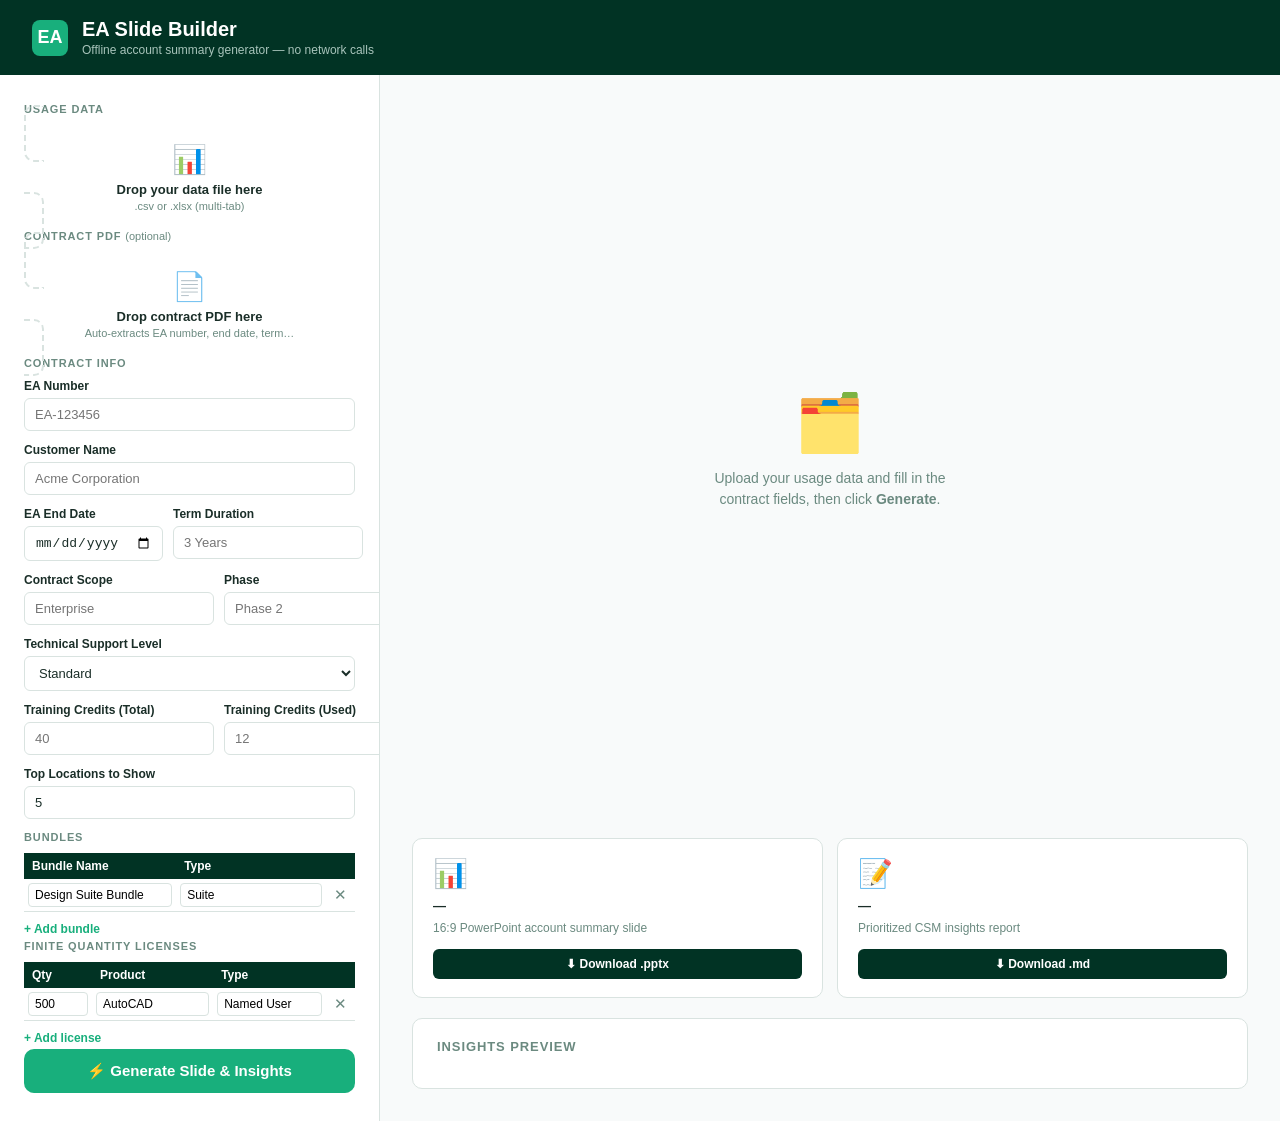
==== ea-slide-builder/app/templates/index.html @ bc4952e2 "Add browser app UI for ea-slide-builder Replaces CLI-only workflow with a local Flask web app (app/s" ====
<!DOCTYPE html>
<html lang="en">
<head>
  <meta charset="UTF-8" />
  <meta name="viewport" content="width=device-width, initial-scale=1.0" />
  <title>EA Slide Builder</title>
  <style>
    *, *::before, *::after { box-sizing: border-box; margin: 0; padding: 0; }

    :root {
      --dark-green:  #013324;
      --accent:      #18af7c;
      --accent-pale: #e6f7f1;
      --bg:          #f8fafa;
      --card:        #ffffff;
      --border:      #d9e3e0;
      --text:        #1a2e28;
      --muted:       #6b8a80;
      --danger:      #c0392b;
      --radius:      10px;
    }

    body {
      font-family: -apple-system, BlinkMacSystemFont, "Segoe UI", sans-serif;
      background: var(--bg);
      color: var(--text);
      min-height: 100vh;
    }

    header {
      background: var(--dark-green);
      color: #fff;
      padding: 18px 32px;
      display: flex;
      align-items: center;
      gap: 14px;
    }
    header .logo {
      width: 36px; height: 36px;
      background: var(--accent);
      border-radius: 8px;
      display: flex; align-items: center; justify-content: center;
      font-size: 18px; font-weight: 700; color: #fff;
    }
    header h1 { font-size: 20px; font-weight: 600; }
    header p  { font-size: 12px; color: #a8c4bb; margin-top: 2px; }

    .layout {
      display: grid;
      grid-template-columns: 380px 1fr;
      gap: 0;
      min-height: calc(100vh - 72px);
    }

    /* ---- Left sidebar (form) ---- */
    .sidebar {
      background: var(--card);
      border-right: 1px solid var(--border);
      padding: 28px 24px;
      overflow-y: auto;
      display: flex;
      flex-direction: column;
      gap: 24px;
    }

    .section-title {
      font-size: 11px;
      font-weight: 700;
      text-transform: uppercase;
      letter-spacing: 0.08em;
      color: var(--muted);
      margin-bottom: 10px;
    }

    .field { display: flex; flex-direction: column; gap: 5px; margin-bottom: 12px; }
    .field label { font-size: 12px; font-weight: 600; color: var(--text); }
    .field input, .field select {
      padding: 8px 10px;
      border: 1px solid var(--border);
      border-radius: 6px;
      font-size: 13px;
      color: var(--text);
      background: #fff;
      transition: border-color 0.15s;
    }
    .field input:focus, .field select:focus {
      outline: none;
      border-color: var(--accent);
      box-shadow: 0 0 0 3px #18af7c22;
    }
    .field .hint { font-size: 11px; color: var(--muted); }

    .row-2 { display: grid; grid-template-columns: 1fr 1fr; gap: 10px; }

    /* Drop zones */
    .dropzone {
      border: 2px dashed var(--border);
      border-radius: var(--radius);
      padding: 18px;
      text-align: center;
      cursor: pointer;
      transition: border-color 0.15s, background 0.15s;
      position: relative;
    }
    .dropzone:hover, .dropzone.drag-over {
      border-color: var(--accent);
      background: var(--accent-pale);
    }
    .dropzone input[type="file"] {
      position: absolute; inset: 0; opacity: 0; cursor: pointer; width: 100%; height: 100%;
    }
    .dropzone .dz-icon { font-size: 28px; margin-bottom: 6px; }
    .dropzone .dz-label { font-size: 13px; font-weight: 600; color: var(--text); }
    .dropzone .dz-sub { font-size: 11px; color: var(--muted); margin-top: 3px; }
    .dropzone .dz-chosen {
      font-size: 12px; color: var(--accent); font-weight: 600;
      margin-top: 6px; display: none;
    }

    /* Dynamic tables */
    .dyn-table { width: 100%; border-collapse: collapse; font-size: 12px; margin-top: 6px; }
    .dyn-table th {
      background: var(--dark-green); color: #fff;
      padding: 6px 8px; text-align: left; font-weight: 600;
    }
    .dyn-table td { padding: 4px 4px; border-bottom: 1px solid var(--border); }
    .dyn-table td input {
      width: 100%; padding: 4px 6px; border: 1px solid var(--border);
      border-radius: 4px; font-size: 12px;
    }
    .dyn-table td input:focus { outline: none; border-color: var(--accent); }
    .dyn-table .del-btn {
      background: none; border: none; cursor: pointer;
      color: var(--muted); font-size: 15px; padding: 2px 4px;
    }
    .dyn-table .del-btn:hover { color: var(--danger); }
    .add-row-btn {
      margin-top: 6px; font-size: 12px; color: var(--accent);
      background: none; border: none; cursor: pointer; font-weight: 600;
      padding: 4px 0;
    }
    .add-row-btn:hover { text-decoration: underline; }

    /* Generate button */
    .generate-btn {
      width: 100%;
      padding: 13px;
      background: var(--accent);
      color: #fff;
      border: none;
      border-radius: var(--radius);
      font-size: 15px;
      font-weight: 700;
      cursor: pointer;
      transition: background 0.15s, transform 0.1s;
    }
    .generate-btn:hover { background: #14996d; }
    .generate-btn:active { transform: scale(0.98); }
    .generate-btn:disabled { background: #a0c8bb; cursor: not-allowed; }

    /* ---- Right panel (output) ---- */
    .output-panel {
      padding: 32px;
      display: flex;
      flex-direction: column;
      gap: 20px;
    }

    .placeholder {
      flex: 1;
      display: flex;
      flex-direction: column;
      align-items: center;
      justify-content: center;
      color: var(--muted);
      gap: 12px;
    }
    .placeholder .big-icon { font-size: 56px; }
    .placeholder p { font-size: 14px; max-width: 280px; text-align: center; line-height: 1.5; }

    /* Status / spinner */
    .status-bar {
      background: var(--dark-green);
      color: #fff;
      padding: 12px 18px;
      border-radius: var(--radius);
      font-size: 13px;
      display: none;
      align-items: center;
      gap: 10px;
    }
    .status-bar.visible { display: flex; }
    .status-bar.error { background: var(--danger); }
    .spinner {
      width: 16px; height: 16px;
      border: 2px solid #ffffff55;
      border-top-color: #fff;
      border-radius: 50%;
      animation: spin 0.7s linear infinite;
      flex-shrink: 0;
    }
    @keyframes spin { to { transform: rotate(360deg); } }

    /* Download cards */
    .download-cards {
      display: grid;
      grid-template-columns: 1fr 1fr;
      gap: 14px;
    }
    .dl-card {
      background: var(--card);
      border: 1px solid var(--border);
      border-radius: var(--radius);
      padding: 18px 20px;
      display: flex;
      flex-direction: column;
      gap: 8px;
    }
    .dl-card .file-icon { font-size: 28px; }
    .dl-card .file-name { font-size: 13px; font-weight: 600; word-break: break-all; }
    .dl-card .file-desc { font-size: 12px; color: var(--muted); }
    .dl-btn {
      margin-top: 6px;
      padding: 8px 14px;
      background: var(--dark-green);
      color: #fff;
      border: none;
      border-radius: 6px;
      font-size: 12px;
      font-weight: 600;
      cursor: pointer;
      text-decoration: none;
      display: inline-block;
      text-align: center;
    }
    .dl-btn:hover { background: #025039; }

    /* Insights preview */
    .insights-card {
      background: var(--card);
      border: 1px solid var(--border);
      border-radius: var(--radius);
      padding: 20px 24px;
      max-height: 480px;
      overflow-y: auto;
    }
    .insights-card h3 {
      font-size: 13px; color: var(--muted);
      text-transform: uppercase; letter-spacing: 0.07em;
      margin-bottom: 14px;
    }
    /* Simple markdown-ish styling for insights */
    .md-preview h1 { font-size: 18px; color: var(--dark-green); margin-bottom: 4px; }
    .md-preview h2 { font-size: 14px; color: var(--dark-green); margin: 16px 0 8px; border-bottom: 1px solid var(--border); padding-bottom: 4px; }
    .md-preview h3 { font-size: 13px; margin: 10px 0 4px; line-height: 1.5; }
    .md-preview p  { font-size: 12px; color: var(--muted); margin-bottom: 8px; }
    .md-preview ul { padding-left: 18px; }
    .md-preview li { font-size: 12px; margin-bottom: 3px; }
    .md-preview hr { border: none; border-top: 1px solid var(--border); margin: 14px 0; }
    .md-preview strong { color: var(--text); }
    .md-preview em { color: var(--muted); font-style: italic; font-size: 11px; }

    .tabs-found {
      display: flex; gap: 6px; flex-wrap: wrap; margin-bottom: 6px;
    }
    .tab-chip {
      background: var(--accent-pale); color: var(--accent);
      border-radius: 4px; padding: 2px 8px; font-size: 11px; font-weight: 600;
    }
  </style>
</head>
<body>

<header>
  <div class="logo">EA</div>
  <div>
    <h1>EA Slide Builder</h1>
    <p>Offline account summary generator — no network calls</p>
  </div>
</header>

<div class="layout">

  <!-- ===== SIDEBAR ===== -->
  <aside class="sidebar">
    <form id="main-form" enctype="multipart/form-data">

      <!-- Upload: data file -->
      <div>
        <div class="section-title">Usage Data</div>
        <label class="dropzone" id="data-dz">
          <input type="file" name="data_file" id="data-file-input" accept=".csv,.xlsx,.xls" required>
          <div class="dz-icon">📊</div>
          <div class="dz-label">Drop your data file here</div>
          <div class="dz-sub">.csv or .xlsx (multi-tab)</div>
          <div class="dz-chosen" id="data-chosen"></div>
        </label>
      </div>

      <!-- Upload: PDF (optional) -->
      <div>
        <div class="section-title">Contract PDF <span style="font-weight:400;text-transform:none;letter-spacing:0">(optional)</span></div>
        <label class="dropzone" id="pdf-dz">
          <input type="file" name="pdf_file" id="pdf-file-input" accept=".pdf">
          <div class="dz-icon">📄</div>
          <div class="dz-label">Drop contract PDF here</div>
          <div class="dz-sub">Auto-extracts EA number, end date, term…</div>
          <div class="dz-chosen" id="pdf-chosen"></div>
        </label>
      </div>

      <!-- Contract fields -->
      <div>
        <div class="section-title">Contract Info</div>
        <div class="field">
          <label>EA Number</label>
          <input type="text" name="ea_number" placeholder="EA-123456" />
        </div>
        <div class="field">
          <label>Customer Name</label>
          <input type="text" name="customer_name" placeholder="Acme Corporation" />
        </div>
        <div class="row-2">
          <div class="field">
            <label>EA End Date</label>
            <input type="date" name="ea_end_date" />
          </div>
          <div class="field">
            <label>Term Duration</label>
            <input type="text" name="term_duration" placeholder="3 Years" />
          </div>
        </div>
        <div class="row-2">
          <div class="field">
            <label>Contract Scope</label>
            <input type="text" name="contract_scope" placeholder="Enterprise" />
          </div>
          <div class="field">
            <label>Phase</label>
            <input type="text" name="phase" placeholder="Phase 2" />
          </div>
        </div>
        <div class="field">
          <label>Technical Support Level</label>
          <select name="technical_support_level">
            <option>Standard</option>
            <option>Advanced</option>
            <option>Premier</option>
          </select>
        </div>
        <div class="row-2">
          <div class="field">
            <label>Training Credits (Total)</label>
            <input type="number" name="training_credits_total" min="0" placeholder="40" />
          </div>
          <div class="field">
            <label>Training Credits (Used)</label>
            <input type="number" name="training_credits_used" min="0" placeholder="12" />
          </div>
        </div>
        <div class="field">
          <label>Top Locations to Show</label>
          <input type="number" name="top_cities" min="1" max="20" value="5" />
        </div>
      </div>

      <!-- Bundles -->
      <div>
        <div class="section-title">Bundles</div>
        <table class="dyn-table">
          <thead><tr><th>Bundle Name</th><th>Type</th><th></th></tr></thead>
          <tbody id="bundles-body"></tbody>
        </table>
        <button type="button" class="add-row-btn" onclick="addBundle()">+ Add bundle</button>
      </div>

      <!-- Licenses -->
      <div>
        <div class="section-title">Finite Quantity Licenses</div>
        <table class="dyn-table">
          <thead><tr><th>Qty</th><th>Product</th><th>Type</th><th></th></tr></thead>
          <tbody id="licenses-body"></tbody>
        </table>
        <button type="button" class="add-row-btn" onclick="addLicense()">+ Add license</button>
      </div>

      <button type="submit" class="generate-btn" id="gen-btn">⚡ Generate Slide &amp; Insights</button>
    </form>
  </aside>

  <!-- ===== OUTPUT PANEL ===== -->
  <main class="output-panel">
    <div id="placeholder" class="placeholder">
      <div class="big-icon">🗂️</div>
      <p>Upload your usage data and fill in the contract fields, then click <strong>Generate</strong>.</p>
    </div>

    <div id="status-bar" class="status-bar"></div>

    <div id="results" style="display:none; display:flex; flex-direction:column; gap:20px;">
      <div>
        <div class="tabs-found" id="tabs-found"></div>
      </div>
      <div class="download-cards">
        <div class="dl-card">
          <div class="file-icon">📊</div>
          <div class="file-name" id="pptx-name">—</div>
          <div class="file-desc">16:9 PowerPoint account summary slide</div>
          <a class="dl-btn" id="pptx-dl" href="#">⬇ Download .pptx</a>
        </div>
        <div class="dl-card">
          <div class="file-icon">📝</div>
          <div class="file-name" id="md-name">—</div>
          <div class="file-desc">Prioritized CSM insights report</div>
          <a class="dl-btn" id="md-dl" href="#">⬇ Download .md</a>
        </div>
      </div>
      <div class="insights-card">
        <h3>Insights Preview</h3>
        <div class="md-preview" id="insights-preview"></div>
      </div>
    </div>
  </main>

</div>

<script>
// ---- Dropzone UI ----
function setupDropzone(inputId, chosenId, dzId) {
  const input = document.getElementById(inputId);
  const chosen = document.getElementById(chosenId);
  const dz = document.getElementById(dzId);
  input.addEventListener('change', () => {
    if (input.files[0]) {
      chosen.textContent = '✓ ' + input.files[0].name;
      chosen.style.display = 'block';
    }
  });
  dz.addEventListener('dragover', e => { e.preventDefault(); dz.classList.add('drag-over'); });
  dz.addEventListener('dragleave', () => dz.classList.remove('drag-over'));
  dz.addEventListener('drop', () => dz.classList.remove('drag-over'));
}
setupDropzone('data-file-input', 'data-chosen', 'data-dz');
setupDropzone('pdf-file-input',  'pdf-chosen',  'pdf-dz');

// ---- Dynamic bundle rows ----
function addBundle(name='', type='Suite') {
  const tbody = document.getElementById('bundles-body');
  const tr = document.createElement('tr');
  tr.innerHTML = `
    <td><input type="text" placeholder="Design Suite Bundle" value="${name}"/></td>
    <td><input type="text" placeholder="Suite" value="${type}"/></td>
    <td><button type="button" class="del-btn" onclick="this.closest('tr').remove()">✕</button></td>`;
  tbody.appendChild(tr);
}

function addLicense(count='', name='', type='Named User') {
  const tbody = document.getElementById('licenses-body');
  const tr = document.createElement('tr');
  tr.innerHTML = `
    <td><input type="number" placeholder="500" value="${count}" style="width:60px"/></td>
    <td><input type="text" placeholder="AutoCAD" value="${name}"/></td>
    <td><input type="text" placeholder="Named User" value="${type}"/></td>
    <td><button type="button" class="del-btn" onclick="this.closest('tr').remove()">✕</button></td>`;
  tbody.appendChild(tr);
}

// Seed one row each
addBundle('Design Suite Bundle', 'Suite');
addLicense(500, 'AutoCAD', 'Named User');

// ---- Serialize dynamic tables ----
function getBundles() {
  return [...document.querySelectorAll('#bundles-body tr')].map(tr => {
    const [name, type] = [...tr.querySelectorAll('input')].map(i => i.value.trim());
    return { name, type };
  }).filter(b => b.name);
}
function getLicenses() {
  return [...document.querySelectorAll('#licenses-body tr')].map(tr => {
    const inputs = [...tr.querySelectorAll('input')];
    return {
      count: parseInt(inputs[0].value) || 0,
      name:  inputs[1].value.trim(),
      type:  inputs[2].value.trim(),
    };
  }).filter(l => l.name);
}

// ---- Simple markdown renderer ----
function renderMarkdown(md) {
  return md
    .replace(/^### (.+)$/gm, '<h3>$1</h3>')
    .replace(/^## (.+)$/gm, '<h2>$1</h2>')
    .replace(/^# (.+)$/gm, '<h1>$1</h1>')
    .replace(/^---$/gm, '<hr>')
    .replace(/^- (.+)$/gm, '<li>$1</li>')
    .replace(/(<li>.*<\/li>\n?)+/g, m => '<ul>' + m + '</ul>')
    .replace(/\*\*(.+?)\*\*/g, '<strong>$1</strong>')
    .replace(/_(.+?)_/g, '<em>$1</em>')
    .replace(/\n\n/g, '</p><p>')
    .replace(/^(?!<[hup]|<li|<hr)(.+)$/gm, '<p>$1</p>');
}

// ---- Form submit ----
document.getElementById('main-form').addEventListener('submit', async (e) => {
  e.preventDefault();

  const btn = document.getElementById('gen-btn');
  const statusBar = document.getElementById('status-bar');
  const results = document.getElementById('results');
  const placeholder = document.getElementById('placeholder');

  btn.disabled = true;
  placeholder.style.display = 'none';
  results.style.display = 'none';
  statusBar.className = 'status-bar visible';
  statusBar.innerHTML = '<div class="spinner"></div> Generating slide and insights…';

  const fd = new FormData(e.target);
  fd.set('bundles', JSON.stringify(getBundles()));
  fd.set('finite_quantity_licenses', JSON.stringify(getLicenses()));

  try {
    const resp = await fetch('/generate', { method: 'POST', body: fd });
    const data = await resp.json();

    if (!resp.ok || data.error) {
      statusBar.className = 'status-bar visible error';
      statusBar.innerHTML = '⚠ ' + (data.error || 'Unknown error');
      btn.disabled = false;
      return;
    }

    // Populate results
    document.getElementById('pptx-name').textContent = data.pptx_name;
    document.getElementById('md-name').textContent   = data.md_name;
    document.getElementById('pptx-dl').href = '/download/' + encodeURIComponent(data.pptx_name);
    document.getElementById('md-dl').href   = '/download/' + encodeURIComponent(data.md_name);

    const tabsEl = document.getElementById('tabs-found');
    tabsEl.innerHTML = data.tabs_found.map(t =>
      `<span class="tab-chip">✓ ${t}</span>`
    ).join('');

    document.getElementById('insights-preview').innerHTML = renderMarkdown(data.insights);

    statusBar.className = 'status-bar visible';
    statusBar.innerHTML = '✓ Done — outputs ready for download';
    results.style.display = 'flex';

  } catch (err) {
    statusBar.className = 'status-bar visible error';
    statusBar.innerHTML = '⚠ Network error: ' + err.message;
  }

  btn.disabled = false;
});
</script>
</body>
</html>
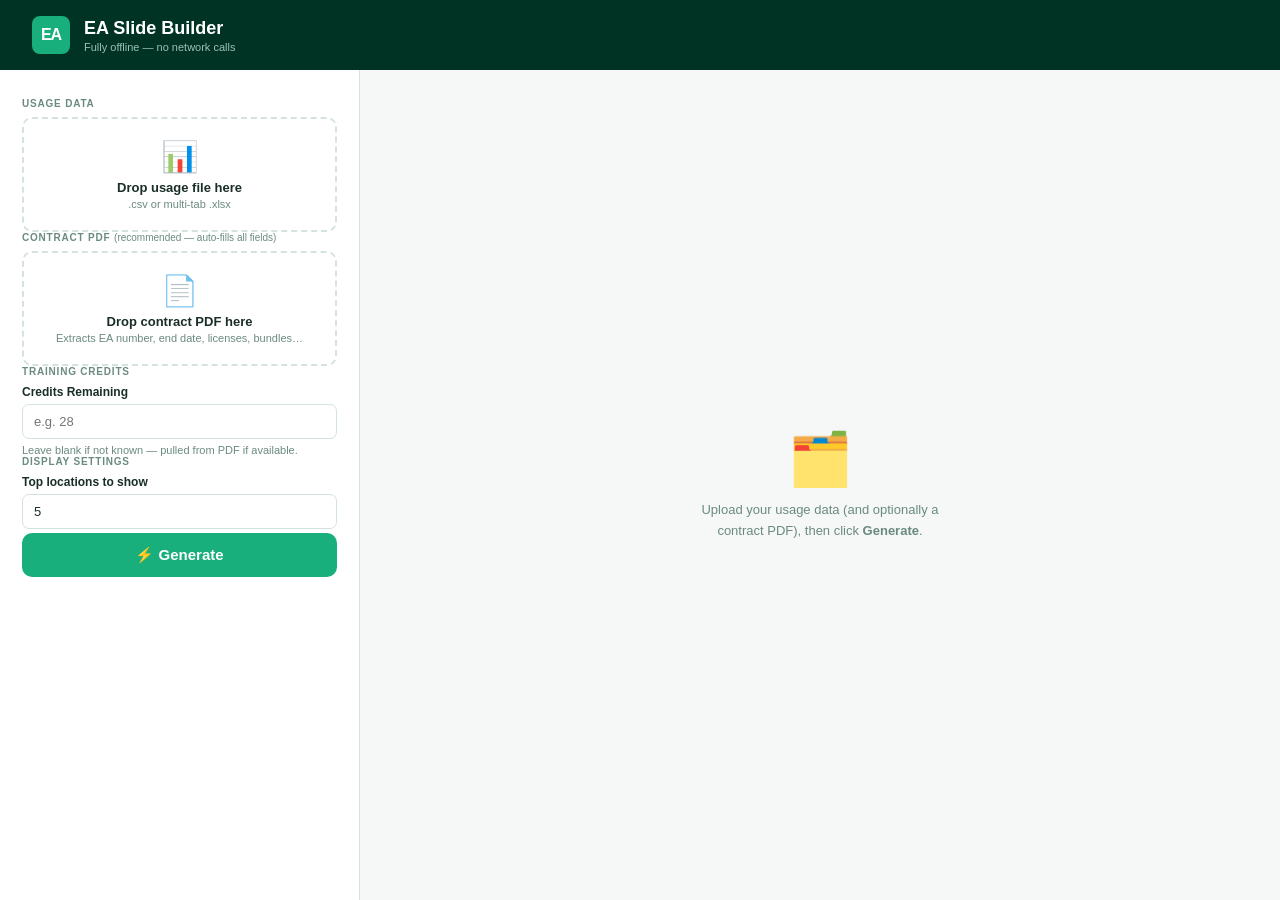
==== commit c9780ab4: "Simplify UI to PDF auto-extract; fix tab detection and dynamic slide layout - App now only asks for " ====
--- a/ea-slide-builder/app/templates/index.html
+++ b/ea-slide-builder/app/templates/index.html
@@ -6,267 +6,230 @@
   <title>EA Slide Builder</title>
   <style>
     *, *::before, *::after { box-sizing: border-box; margin: 0; padding: 0; }
-
     :root {
-      --dark-green:  #013324;
-      --accent:      #18af7c;
-      --accent-pale: #e6f7f1;
-      --bg:          #f8fafa;
-      --card:        #ffffff;
-      --border:      #d9e3e0;
-      --text:        #1a2e28;
-      --muted:       #6b8a80;
-      --danger:      #c0392b;
-      --radius:      10px;
-    }
-
+      --dark:   #013324;
+      --accent: #18af7c;
+      --pale:   #e6f7f1;
+      --bg:     #f5f8f7;
+      --card:   #ffffff;
+      --border: #d4e3de;
+      --text:   #1a2e28;
+      --muted:  #6b8a80;
+      --danger: #c0392b;
+      --r:      10px;
+    }
     body {
       font-family: -apple-system, BlinkMacSystemFont, "Segoe UI", sans-serif;
       background: var(--bg);
       color: var(--text);
       min-height: 100vh;
     }
-
     header {
-      background: var(--dark-green);
+      background: var(--dark);
       color: #fff;
-      padding: 18px 32px;
+      padding: 16px 32px;
       display: flex;
       align-items: center;
       gap: 14px;
     }
-    header .logo {
-      width: 36px; height: 36px;
+    .logo {
+      width: 38px; height: 38px;
       background: var(--accent);
       border-radius: 8px;
       display: flex; align-items: center; justify-content: center;
-      font-size: 18px; font-weight: 700; color: #fff;
-    }
-    header h1 { font-size: 20px; font-weight: 600; }
-    header p  { font-size: 12px; color: #a8c4bb; margin-top: 2px; }
-
+      font-size: 16px; font-weight: 800; color: #fff; letter-spacing: -1px;
+    }
+    header h1 { font-size: 18px; font-weight: 700; }
+    header p  { font-size: 11px; color: #9ac2b5; margin-top: 2px; }
+
+    /* -------- two-column layout -------- */
     .layout {
       display: grid;
-      grid-template-columns: 380px 1fr;
-      gap: 0;
-      min-height: calc(100vh - 72px);
-    }
-
-    /* ---- Left sidebar (form) ---- */
+      grid-template-columns: 360px 1fr;
+      min-height: calc(100vh - 70px);
+    }
     .sidebar {
       background: var(--card);
       border-right: 1px solid var(--border);
-      padding: 28px 24px;
-      overflow-y: auto;
+      padding: 28px 22px;
       display: flex;
       flex-direction: column;
-      gap: 24px;
-    }
-
-    .section-title {
-      font-size: 11px;
+      gap: 22px;
+      overflow-y: auto;
+    }
+    .output-panel {
+      padding: 32px;
+      display: flex;
+      flex-direction: column;
+      gap: 20px;
+    }
+
+    /* -------- section labels -------- */
+    .section-label {
+      font-size: 10px;
       font-weight: 700;
       text-transform: uppercase;
-      letter-spacing: 0.08em;
+      letter-spacing: .08em;
       color: var(--muted);
-      margin-bottom: 10px;
-    }
-
-    .field { display: flex; flex-direction: column; gap: 5px; margin-bottom: 12px; }
-    .field label { font-size: 12px; font-weight: 600; color: var(--text); }
-    .field input, .field select {
-      padding: 8px 10px;
+      margin-bottom: 8px;
+    }
+    .optional-tag {
+      font-weight: 400;
+      text-transform: none;
+      letter-spacing: 0;
+      font-size: 10px;
+    }
+
+    /* -------- drop zones -------- */
+    .dropzone {
+      border: 2px dashed var(--border);
+      border-radius: var(--r);
+      padding: 20px 16px;
+      text-align: center;
+      cursor: pointer;
+      transition: border-color .15s, background .15s;
+      position: relative;
+      display: block;
+    }
+    .dropzone:hover, .dropzone.over { border-color: var(--accent); background: var(--pale); }
+    .dropzone input[type="file"] {
+      position: absolute; inset: 0; opacity: 0; cursor: pointer; width: 100%; height: 100%;
+    }
+    .dz-icon  { font-size: 30px; margin-bottom: 6px; }
+    .dz-label { font-size: 13px; font-weight: 600; }
+    .dz-sub   { font-size: 11px; color: var(--muted); margin-top: 3px; }
+    .dz-file  {
+      display: none;
+      margin-top: 8px;
+      font-size: 12px;
+      color: var(--accent);
+      font-weight: 600;
+      background: var(--pale);
+      border-radius: 6px;
+      padding: 4px 8px;
+    }
+
+    /* -------- single field -------- */
+    .field { display: flex; flex-direction: column; gap: 5px; }
+    .field label { font-size: 12px; font-weight: 600; }
+    .field input {
+      padding: 9px 11px;
       border: 1px solid var(--border);
-      border-radius: 6px;
+      border-radius: 7px;
       font-size: 13px;
       color: var(--text);
       background: #fff;
-      transition: border-color 0.15s;
-    }
-    .field input:focus, .field select:focus {
-      outline: none;
-      border-color: var(--accent);
-      box-shadow: 0 0 0 3px #18af7c22;
-    }
+    }
+    .field input:focus { outline: none; border-color: var(--accent); box-shadow: 0 0 0 3px #18af7c20; }
     .field .hint { font-size: 11px; color: var(--muted); }
 
-    .row-2 { display: grid; grid-template-columns: 1fr 1fr; gap: 10px; }
-
-    /* Drop zones */
-    .dropzone {
-      border: 2px dashed var(--border);
-      border-radius: var(--radius);
-      padding: 18px;
-      text-align: center;
-      cursor: pointer;
-      transition: border-color 0.15s, background 0.15s;
-      position: relative;
-    }
-    .dropzone:hover, .dropzone.drag-over {
-      border-color: var(--accent);
-      background: var(--accent-pale);
-    }
-    .dropzone input[type="file"] {
-      position: absolute; inset: 0; opacity: 0; cursor: pointer; width: 100%; height: 100%;
-    }
-    .dropzone .dz-icon { font-size: 28px; margin-bottom: 6px; }
-    .dropzone .dz-label { font-size: 13px; font-weight: 600; color: var(--text); }
-    .dropzone .dz-sub { font-size: 11px; color: var(--muted); margin-top: 3px; }
-    .dropzone .dz-chosen {
-      font-size: 12px; color: var(--accent); font-weight: 600;
-      margin-top: 6px; display: none;
-    }
-
-    /* Dynamic tables */
-    .dyn-table { width: 100%; border-collapse: collapse; font-size: 12px; margin-top: 6px; }
-    .dyn-table th {
-      background: var(--dark-green); color: #fff;
-      padding: 6px 8px; text-align: left; font-weight: 600;
-    }
-    .dyn-table td { padding: 4px 4px; border-bottom: 1px solid var(--border); }
-    .dyn-table td input {
-      width: 100%; padding: 4px 6px; border: 1px solid var(--border);
-      border-radius: 4px; font-size: 12px;
-    }
-    .dyn-table td input:focus { outline: none; border-color: var(--accent); }
-    .dyn-table .del-btn {
-      background: none; border: none; cursor: pointer;
-      color: var(--muted); font-size: 15px; padding: 2px 4px;
-    }
-    .dyn-table .del-btn:hover { color: var(--danger); }
-    .add-row-btn {
-      margin-top: 6px; font-size: 12px; color: var(--accent);
-      background: none; border: none; cursor: pointer; font-weight: 600;
-      padding: 4px 0;
-    }
-    .add-row-btn:hover { text-decoration: underline; }
-
-    /* Generate button */
-    .generate-btn {
+    /* -------- generate button -------- */
+    .gen-btn {
       width: 100%;
       padding: 13px;
       background: var(--accent);
       color: #fff;
       border: none;
-      border-radius: var(--radius);
+      border-radius: var(--r);
       font-size: 15px;
       font-weight: 700;
       cursor: pointer;
-      transition: background 0.15s, transform 0.1s;
-    }
-    .generate-btn:hover { background: #14996d; }
-    .generate-btn:active { transform: scale(0.98); }
-    .generate-btn:disabled { background: #a0c8bb; cursor: not-allowed; }
-
-    /* ---- Right panel (output) ---- */
-    .output-panel {
-      padding: 32px;
-      display: flex;
-      flex-direction: column;
-      gap: 20px;
-    }
-
-    .placeholder {
-      flex: 1;
-      display: flex;
-      flex-direction: column;
-      align-items: center;
-      justify-content: center;
-      color: var(--muted);
-      gap: 12px;
-    }
-    .placeholder .big-icon { font-size: 56px; }
-    .placeholder p { font-size: 14px; max-width: 280px; text-align: center; line-height: 1.5; }
-
-    /* Status / spinner */
-    .status-bar {
-      background: var(--dark-green);
-      color: #fff;
-      padding: 12px 18px;
-      border-radius: var(--radius);
-      font-size: 13px;
+      transition: background .15s, transform .1s;
+      margin-top: 4px;
+    }
+    .gen-btn:hover { background: #14996d; }
+    .gen-btn:active { transform: scale(.98); }
+    .gen-btn:disabled { background: #a0c8bb; cursor: not-allowed; }
+
+    /* -------- status bar -------- */
+    .status {
       display: none;
       align-items: center;
       gap: 10px;
-    }
-    .status-bar.visible { display: flex; }
-    .status-bar.error { background: var(--danger); }
+      padding: 12px 16px;
+      border-radius: var(--r);
+      font-size: 13px;
+      font-weight: 500;
+    }
+    .status.show  { display: flex; }
+    .status.ok    { background: var(--dark); color: #fff; }
+    .status.error { background: var(--danger); color: #fff; }
     .spinner {
-      width: 16px; height: 16px;
-      border: 2px solid #ffffff55;
-      border-top-color: #fff;
-      border-radius: 50%;
-      animation: spin 0.7s linear infinite;
-      flex-shrink: 0;
+      width: 16px; height: 16px; flex-shrink: 0;
+      border: 2px solid #ffffff44; border-top-color: #fff;
+      border-radius: 50%; animation: spin .7s linear infinite;
     }
     @keyframes spin { to { transform: rotate(360deg); } }
 
-    /* Download cards */
-    .download-cards {
-      display: grid;
-      grid-template-columns: 1fr 1fr;
-      gap: 14px;
-    }
+    /* -------- contract preview pills -------- */
+    .contract-preview {
+      background: var(--pale);
+      border: 1px solid #b2ddd0;
+      border-radius: var(--r);
+      padding: 14px 16px;
+    }
+    .contract-preview h4 { font-size: 11px; color: var(--muted); font-weight: 700; text-transform: uppercase; letter-spacing: .07em; margin-bottom: 10px; }
+    .pill-grid { display: flex; flex-wrap: wrap; gap: 6px; }
+    .pill {
+      background: #fff; border: 1px solid #b2ddd0;
+      border-radius: 20px; padding: 3px 10px;
+      font-size: 11px; color: var(--text);
+    }
+    .pill strong { color: var(--dark); }
+
+    /* -------- download cards -------- */
+    .dl-grid { display: grid; grid-template-columns: 1fr 1fr; gap: 14px; }
     .dl-card {
       background: var(--card);
       border: 1px solid var(--border);
-      border-radius: var(--radius);
+      border-radius: var(--r);
       padding: 18px 20px;
-      display: flex;
-      flex-direction: column;
-      gap: 8px;
-    }
-    .dl-card .file-icon { font-size: 28px; }
-    .dl-card .file-name { font-size: 13px; font-weight: 600; word-break: break-all; }
-    .dl-card .file-desc { font-size: 12px; color: var(--muted); }
+      display: flex; flex-direction: column; gap: 8px;
+    }
+    .dl-card .icon { font-size: 26px; }
+    .dl-card .name { font-size: 12px; font-weight: 700; word-break: break-all; }
+    .dl-card .desc { font-size: 11px; color: var(--muted); }
     .dl-btn {
-      margin-top: 6px;
-      padding: 8px 14px;
-      background: var(--dark-green);
-      color: #fff;
-      border: none;
-      border-radius: 6px;
-      font-size: 12px;
-      font-weight: 600;
-      cursor: pointer;
-      text-decoration: none;
-      display: inline-block;
-      text-align: center;
+      margin-top: 6px; padding: 8px 14px;
+      background: var(--dark); color: #fff;
+      border: none; border-radius: 6px;
+      font-size: 12px; font-weight: 600; cursor: pointer;
+      text-decoration: none; display: inline-block; text-align: center;
     }
     .dl-btn:hover { background: #025039; }
 
-    /* Insights preview */
+    /* -------- insights preview -------- */
     .insights-card {
       background: var(--card);
       border: 1px solid var(--border);
-      border-radius: var(--radius);
+      border-radius: var(--r);
       padding: 20px 24px;
-      max-height: 480px;
+      max-height: 440px;
       overflow-y: auto;
     }
-    .insights-card h3 {
-      font-size: 13px; color: var(--muted);
-      text-transform: uppercase; letter-spacing: 0.07em;
-      margin-bottom: 14px;
-    }
-    /* Simple markdown-ish styling for insights */
-    .md-preview h1 { font-size: 18px; color: var(--dark-green); margin-bottom: 4px; }
-    .md-preview h2 { font-size: 14px; color: var(--dark-green); margin: 16px 0 8px; border-bottom: 1px solid var(--border); padding-bottom: 4px; }
-    .md-preview h3 { font-size: 13px; margin: 10px 0 4px; line-height: 1.5; }
-    .md-preview p  { font-size: 12px; color: var(--muted); margin-bottom: 8px; }
-    .md-preview ul { padding-left: 18px; }
-    .md-preview li { font-size: 12px; margin-bottom: 3px; }
-    .md-preview hr { border: none; border-top: 1px solid var(--border); margin: 14px 0; }
-    .md-preview strong { color: var(--text); }
-    .md-preview em { color: var(--muted); font-style: italic; font-size: 11px; }
-
-    .tabs-found {
-      display: flex; gap: 6px; flex-wrap: wrap; margin-bottom: 6px;
-    }
-    .tab-chip {
-      background: var(--accent-pale); color: var(--accent);
-      border-radius: 4px; padding: 2px 8px; font-size: 11px; font-weight: 600;
-    }
+    .insights-card h3 { font-size: 11px; color: var(--muted); text-transform: uppercase; letter-spacing: .07em; margin-bottom: 14px; font-weight: 700; }
+    .md h1  { font-size: 17px; color: var(--dark); margin-bottom: 4px; }
+    .md h2  { font-size: 13px; color: var(--dark); margin: 14px 0 7px; border-bottom: 1px solid var(--border); padding-bottom: 4px; }
+    .md h3  { font-size: 12px; margin: 8px 0 4px; line-height: 1.5; }
+    .md p   { font-size: 12px; color: var(--muted); margin-bottom: 6px; }
+    .md ul  { padding-left: 18px; }
+    .md li  { font-size: 12px; margin-bottom: 3px; }
+    .md hr  { border: none; border-top: 1px solid var(--border); margin: 12px 0; }
+    .md strong { color: var(--text); }
+    .md em     { font-style: italic; color: var(--muted); font-size: 11px; }
+
+    /* -------- tabs-found chips -------- */
+    .chips { display: flex; gap: 6px; flex-wrap: wrap; }
+    .chip  { background: var(--pale); color: var(--accent); border-radius: 4px; padding: 2px 9px; font-size: 11px; font-weight: 700; }
+
+    /* -------- placeholder -------- */
+    .placeholder {
+      flex: 1; display: flex; flex-direction: column;
+      align-items: center; justify-content: center;
+      color: var(--muted); gap: 10px; text-align: center;
+    }
+    .placeholder .big { font-size: 52px; }
+    .placeholder p { font-size: 13px; max-width: 260px; line-height: 1.6; }
   </style>
 </head>
 <body>
@@ -275,7 +238,7 @@
   <div class="logo">EA</div>
   <div>
     <h1>EA Slide Builder</h1>
-    <p>Offline account summary generator — no network calls</p>
+    <p>Fully offline — no network calls</p>
   </div>
 </header>
 
@@ -283,277 +246,187 @@
 
   <!-- ===== SIDEBAR ===== -->
   <aside class="sidebar">
-    <form id="main-form" enctype="multipart/form-data">
-
-      <!-- Upload: data file -->
+    <form id="form" enctype="multipart/form-data">
+
+      <!-- Usage data -->
       <div>
-        <div class="section-title">Usage Data</div>
-        <label class="dropzone" id="data-dz">
-          <input type="file" name="data_file" id="data-file-input" accept=".csv,.xlsx,.xls" required>
+        <div class="section-label">Usage Data</div>
+        <label class="dropzone" id="dz-data">
+          <input type="file" name="data_file" id="fi-data" accept=".csv,.xlsx,.xls" required>
           <div class="dz-icon">📊</div>
-          <div class="dz-label">Drop your data file here</div>
-          <div class="dz-sub">.csv or .xlsx (multi-tab)</div>
-          <div class="dz-chosen" id="data-chosen"></div>
+          <div class="dz-label">Drop usage file here</div>
+          <div class="dz-sub">.csv or multi-tab .xlsx</div>
+          <div class="dz-file" id="fn-data"></div>
         </label>
       </div>
 
-      <!-- Upload: PDF (optional) -->
+      <!-- Contract PDF -->
       <div>
-        <div class="section-title">Contract PDF <span style="font-weight:400;text-transform:none;letter-spacing:0">(optional)</span></div>
-        <label class="dropzone" id="pdf-dz">
-          <input type="file" name="pdf_file" id="pdf-file-input" accept=".pdf">
+        <div class="section-label">Contract PDF <span class="optional-tag">(recommended — auto-fills all fields)</span></div>
+        <label class="dropzone" id="dz-pdf">
+          <input type="file" name="pdf_file" id="fi-pdf" accept=".pdf">
           <div class="dz-icon">📄</div>
           <div class="dz-label">Drop contract PDF here</div>
-          <div class="dz-sub">Auto-extracts EA number, end date, term…</div>
-          <div class="dz-chosen" id="pdf-chosen"></div>
+          <div class="dz-sub">Extracts EA number, end date, licenses, bundles…</div>
+          <div class="dz-file" id="fn-pdf"></div>
         </label>
       </div>
 
-      <!-- Contract fields -->
+      <!-- Training credits remaining -->
       <div>
-        <div class="section-title">Contract Info</div>
+        <div class="section-label">Training Credits</div>
         <div class="field">
-          <label>EA Number</label>
-          <input type="text" name="ea_number" placeholder="EA-123456" />
+          <label for="tc">Credits Remaining</label>
+          <input type="number" name="tc_remaining" id="tc" min="0" placeholder="e.g. 28" />
+          <span class="hint">Leave blank if not known — pulled from PDF if available.</span>
         </div>
+      </div>
+
+      <!-- Top cities -->
+      <div>
+        <div class="section-label">Display Settings</div>
         <div class="field">
-          <label>Customer Name</label>
-          <input type="text" name="customer_name" placeholder="Acme Corporation" />
+          <label for="tc-n">Top locations to show</label>
+          <input type="number" name="top_cities" id="tc-n" min="1" max="20" value="5" />
         </div>
-        <div class="row-2">
-          <div class="field">
-            <label>EA End Date</label>
-            <input type="date" name="ea_end_date" />
-          </div>
-          <div class="field">
-            <label>Term Duration</label>
-            <input type="text" name="term_duration" placeholder="3 Years" />
-          </div>
-        </div>
-        <div class="row-2">
-          <div class="field">
-            <label>Contract Scope</label>
-            <input type="text" name="contract_scope" placeholder="Enterprise" />
-          </div>
-          <div class="field">
-            <label>Phase</label>
-            <input type="text" name="phase" placeholder="Phase 2" />
-          </div>
-        </div>
-        <div class="field">
-          <label>Technical Support Level</label>
-          <select name="technical_support_level">
-            <option>Standard</option>
-            <option>Advanced</option>
-            <option>Premier</option>
-          </select>
-        </div>
-        <div class="row-2">
-          <div class="field">
-            <label>Training Credits (Total)</label>
-            <input type="number" name="training_credits_total" min="0" placeholder="40" />
-          </div>
-          <div class="field">
-            <label>Training Credits (Used)</label>
-            <input type="number" name="training_credits_used" min="0" placeholder="12" />
-          </div>
-        </div>
-        <div class="field">
-          <label>Top Locations to Show</label>
-          <input type="number" name="top_cities" min="1" max="20" value="5" />
-        </div>
-      </div>
-
-      <!-- Bundles -->
-      <div>
-        <div class="section-title">Bundles</div>
-        <table class="dyn-table">
-          <thead><tr><th>Bundle Name</th><th>Type</th><th></th></tr></thead>
-          <tbody id="bundles-body"></tbody>
-        </table>
-        <button type="button" class="add-row-btn" onclick="addBundle()">+ Add bundle</button>
-      </div>
-
-      <!-- Licenses -->
-      <div>
-        <div class="section-title">Finite Quantity Licenses</div>
-        <table class="dyn-table">
-          <thead><tr><th>Qty</th><th>Product</th><th>Type</th><th></th></tr></thead>
-          <tbody id="licenses-body"></tbody>
-        </table>
-        <button type="button" class="add-row-btn" onclick="addLicense()">+ Add license</button>
-      </div>
-
-      <button type="submit" class="generate-btn" id="gen-btn">⚡ Generate Slide &amp; Insights</button>
+      </div>
+
+      <button type="submit" class="gen-btn" id="gen-btn">⚡ Generate</button>
     </form>
   </aside>
 
-  <!-- ===== OUTPUT PANEL ===== -->
+  <!-- ===== OUTPUT ===== -->
   <main class="output-panel">
+
     <div id="placeholder" class="placeholder">
-      <div class="big-icon">🗂️</div>
-      <p>Upload your usage data and fill in the contract fields, then click <strong>Generate</strong>.</p>
+      <div class="big">🗂️</div>
+      <p>Upload your usage data (and optionally a contract PDF), then click <strong>Generate</strong>.</p>
     </div>
 
-    <div id="status-bar" class="status-bar"></div>
-
-    <div id="results" style="display:none; display:flex; flex-direction:column; gap:20px;">
-      <div>
-        <div class="tabs-found" id="tabs-found"></div>
-      </div>
-      <div class="download-cards">
+    <div id="status" class="status"></div>
+
+    <div id="results" style="display:none; flex-direction:column; gap:20px;">
+
+      <!-- Contract info auto-extracted -->
+      <div class="contract-preview" id="contract-preview"></div>
+
+      <!-- Tabs detected + download -->
+      <div class="chips" id="chips"></div>
+      <div class="dl-grid">
         <div class="dl-card">
-          <div class="file-icon">📊</div>
-          <div class="file-name" id="pptx-name">—</div>
-          <div class="file-desc">16:9 PowerPoint account summary slide</div>
-          <a class="dl-btn" id="pptx-dl" href="#">⬇ Download .pptx</a>
+          <div class="icon">📊</div>
+          <div class="name" id="pptx-name"></div>
+          <div class="desc">16:9 PowerPoint account summary</div>
+          <a class="dl-btn" id="pptx-dl">⬇ Download .pptx</a>
         </div>
         <div class="dl-card">
-          <div class="file-icon">📝</div>
-          <div class="file-name" id="md-name">—</div>
-          <div class="file-desc">Prioritized CSM insights report</div>
-          <a class="dl-btn" id="md-dl" href="#">⬇ Download .md</a>
+          <div class="icon">📝</div>
+          <div class="name" id="md-name"></div>
+          <div class="desc">Prioritized CSM insights report</div>
+          <a class="dl-btn" id="md-dl">⬇ Download .md</a>
         </div>
       </div>
+
+      <!-- Insights preview -->
       <div class="insights-card">
         <h3>Insights Preview</h3>
-        <div class="md-preview" id="insights-preview"></div>
-      </div>
+        <div class="md" id="insights-md"></div>
+      </div>
+
     </div>
   </main>
-
 </div>
 
 <script>
-// ---- Dropzone UI ----
-function setupDropzone(inputId, chosenId, dzId) {
+// ---- Dropzone helpers ----
+function dz(inputId, labelId, fileNameId) {
   const input = document.getElementById(inputId);
-  const chosen = document.getElementById(chosenId);
-  const dz = document.getElementById(dzId);
+  const lbl   = document.getElementById(labelId);
+  const fn    = document.getElementById(fileNameId);
   input.addEventListener('change', () => {
-    if (input.files[0]) {
-      chosen.textContent = '✓ ' + input.files[0].name;
-      chosen.style.display = 'block';
-    }
+    if (input.files[0]) { fn.textContent = '✓ ' + input.files[0].name; fn.style.display='block'; }
   });
-  dz.addEventListener('dragover', e => { e.preventDefault(); dz.classList.add('drag-over'); });
-  dz.addEventListener('dragleave', () => dz.classList.remove('drag-over'));
-  dz.addEventListener('drop', () => dz.classList.remove('drag-over'));
+  lbl.addEventListener('dragover', e => { e.preventDefault(); lbl.classList.add('over'); });
+  lbl.addEventListener('dragleave', () => lbl.classList.remove('over'));
+  lbl.addEventListener('drop', () => lbl.classList.remove('over'));
 }
-setupDropzone('data-file-input', 'data-chosen', 'data-dz');
-setupDropzone('pdf-file-input',  'pdf-chosen',  'pdf-dz');
-
-// ---- Dynamic bundle rows ----
-function addBundle(name='', type='Suite') {
-  const tbody = document.getElementById('bundles-body');
-  const tr = document.createElement('tr');
-  tr.innerHTML = `
-    <td><input type="text" placeholder="Design Suite Bundle" value="${name}"/></td>
-    <td><input type="text" placeholder="Suite" value="${type}"/></td>
-    <td><button type="button" class="del-btn" onclick="this.closest('tr').remove()">✕</button></td>`;
-  tbody.appendChild(tr);
+dz('fi-data', 'dz-data', 'fn-data');
+dz('fi-pdf',  'dz-pdf',  'fn-pdf');
+
+// ---- Minimal Markdown renderer ----
+function md(text) {
+  return text
+    .replace(/^### (.+)$/gm, '<h3>$1</h3>')
+    .replace(/^## (.+)$/gm,  '<h2>$1</h2>')
+    .replace(/^# (.+)$/gm,   '<h1>$1</h1>')
+    .replace(/^---$/gm,      '<hr>')
+    .replace(/^- (.+)$/gm,   '<li>$1</li>')
+    .replace(/(<li>[\s\S]*?<\/li>\n?)+/g, m => '<ul>' + m + '</ul>')
+    .replace(/\*\*(.+?)\*\*/g, '<strong>$1</strong>')
+    .replace(/_(.+?)_/g,       '<em>$1</em>')
+    .replace(/\n\n/g, '</p><p>')
+    .replace(/^(?!<[hup\/<]|<li|<hr)(.+)$/gm, '<p>$1</p>');
 }
 
-function addLicense(count='', name='', type='Named User') {
-  const tbody = document.getElementById('licenses-body');
-  const tr = document.createElement('tr');
-  tr.innerHTML = `
-    <td><input type="number" placeholder="500" value="${count}" style="width:60px"/></td>
-    <td><input type="text" placeholder="AutoCAD" value="${name}"/></td>
-    <td><input type="text" placeholder="Named User" value="${type}"/></td>
-    <td><button type="button" class="del-btn" onclick="this.closest('tr').remove()">✕</button></td>`;
-  tbody.appendChild(tr);
-}
-
-// Seed one row each
-addBundle('Design Suite Bundle', 'Suite');
-addLicense(500, 'AutoCAD', 'Named User');
-
-// ---- Serialize dynamic tables ----
-function getBundles() {
-  return [...document.querySelectorAll('#bundles-body tr')].map(tr => {
-    const [name, type] = [...tr.querySelectorAll('input')].map(i => i.value.trim());
-    return { name, type };
-  }).filter(b => b.name);
-}
-function getLicenses() {
-  return [...document.querySelectorAll('#licenses-body tr')].map(tr => {
-    const inputs = [...tr.querySelectorAll('input')];
-    return {
-      count: parseInt(inputs[0].value) || 0,
-      name:  inputs[1].value.trim(),
-      type:  inputs[2].value.trim(),
-    };
-  }).filter(l => l.name);
-}
-
-// ---- Simple markdown renderer ----
-function renderMarkdown(md) {
-  return md
-    .replace(/^### (.+)$/gm, '<h3>$1</h3>')
-    .replace(/^## (.+)$/gm, '<h2>$1</h2>')
-    .replace(/^# (.+)$/gm, '<h1>$1</h1>')
-    .replace(/^---$/gm, '<hr>')
-    .replace(/^- (.+)$/gm, '<li>$1</li>')
-    .replace(/(<li>.*<\/li>\n?)+/g, m => '<ul>' + m + '</ul>')
-    .replace(/\*\*(.+?)\*\*/g, '<strong>$1</strong>')
-    .replace(/_(.+?)_/g, '<em>$1</em>')
-    .replace(/\n\n/g, '</p><p>')
-    .replace(/^(?!<[hup]|<li|<hr)(.+)$/gm, '<p>$1</p>');
-}
-
 // ---- Form submit ----
-document.getElementById('main-form').addEventListener('submit', async (e) => {
+document.getElementById('form').addEventListener('submit', async e => {
   e.preventDefault();
-
-  const btn = document.getElementById('gen-btn');
-  const statusBar = document.getElementById('status-bar');
-  const results = document.getElementById('results');
-  const placeholder = document.getElementById('placeholder');
+  const btn  = document.getElementById('gen-btn');
+  const stat = document.getElementById('status');
+  const res  = document.getElementById('results');
+  const ph   = document.getElementById('placeholder');
 
   btn.disabled = true;
-  placeholder.style.display = 'none';
-  results.style.display = 'none';
-  statusBar.className = 'status-bar visible';
-  statusBar.innerHTML = '<div class="spinner"></div> Generating slide and insights…';
-
-  const fd = new FormData(e.target);
-  fd.set('bundles', JSON.stringify(getBundles()));
-  fd.set('finite_quantity_licenses', JSON.stringify(getLicenses()));
+  ph.style.display  = 'none';
+  res.style.display = 'none';
+  stat.className = 'status show ok';
+  stat.innerHTML = '<div class="spinner"></div> Processing…';
 
   try {
-    const resp = await fetch('/generate', { method: 'POST', body: fd });
+    const resp = await fetch('/generate', { method: 'POST', body: new FormData(e.target) });
     const data = await resp.json();
 
     if (!resp.ok || data.error) {
-      statusBar.className = 'status-bar visible error';
-      statusBar.innerHTML = '⚠ ' + (data.error || 'Unknown error');
+      stat.className = 'status show error';
+      stat.textContent = '⚠ ' + (data.error || 'Unknown error');
       btn.disabled = false;
       return;
     }
 
-    // Populate results
+    // Contract preview
+    const cp = data.contract_preview;
+    document.getElementById('contract-preview').innerHTML = `
+      <h4>Auto-extracted from PDF</h4>
+      <div class="pill-grid">
+        ${cp.ea_number     ? `<div class="pill"><strong>EA#</strong> ${cp.ea_number}</div>` : ''}
+        ${cp.customer_name ? `<div class="pill"><strong>Customer</strong> ${cp.customer_name}</div>` : ''}
+        ${cp.ea_end_date   ? `<div class="pill"><strong>End Date</strong> ${cp.ea_end_date}</div>` : ''}
+        ${cp.term_duration && cp.term_duration !== 'N/A' ? `<div class="pill"><strong>Term</strong> ${cp.term_duration}</div>` : ''}
+        <div class="pill"><strong>Licenses</strong> ${cp.n_licenses} rows</div>
+        ${cp.n_bundles > 0 ? `<div class="pill"><strong>Bundles</strong> ${cp.n_bundles}</div>` : ''}
+      </div>`;
+
+    // Tabs chips
+    document.getElementById('chips').innerHTML =
+      data.tabs_found.map(t => `<span class="chip">✓ ${t}</span>`).join('');
+
+    // Download links
     document.getElementById('pptx-name').textContent = data.pptx_name;
     document.getElementById('md-name').textContent   = data.md_name;
     document.getElementById('pptx-dl').href = '/download/' + encodeURIComponent(data.pptx_name);
     document.getElementById('md-dl').href   = '/download/' + encodeURIComponent(data.md_name);
 
-    const tabsEl = document.getElementById('tabs-found');
-    tabsEl.innerHTML = data.tabs_found.map(t =>
-      `<span class="tab-chip">✓ ${t}</span>`
-    ).join('');
-
-    document.getElementById('insights-preview').innerHTML = renderMarkdown(data.insights);
-
-    statusBar.className = 'status-bar visible';
-    statusBar.innerHTML = '✓ Done — outputs ready for download';
-    results.style.display = 'flex';
+    // Insights
+    document.getElementById('insights-md').innerHTML = md(data.insights);
+
+    stat.className = 'status show ok';
+    stat.textContent = '✓ Done';
+    res.style.display = 'flex';
 
   } catch (err) {
-    statusBar.className = 'status-bar visible error';
-    statusBar.innerHTML = '⚠ Network error: ' + err.message;
+    stat.className = 'status show error';
+    stat.textContent = '⚠ ' + err.message;
   }
-
   btn.disabled = false;
 });
 </script>
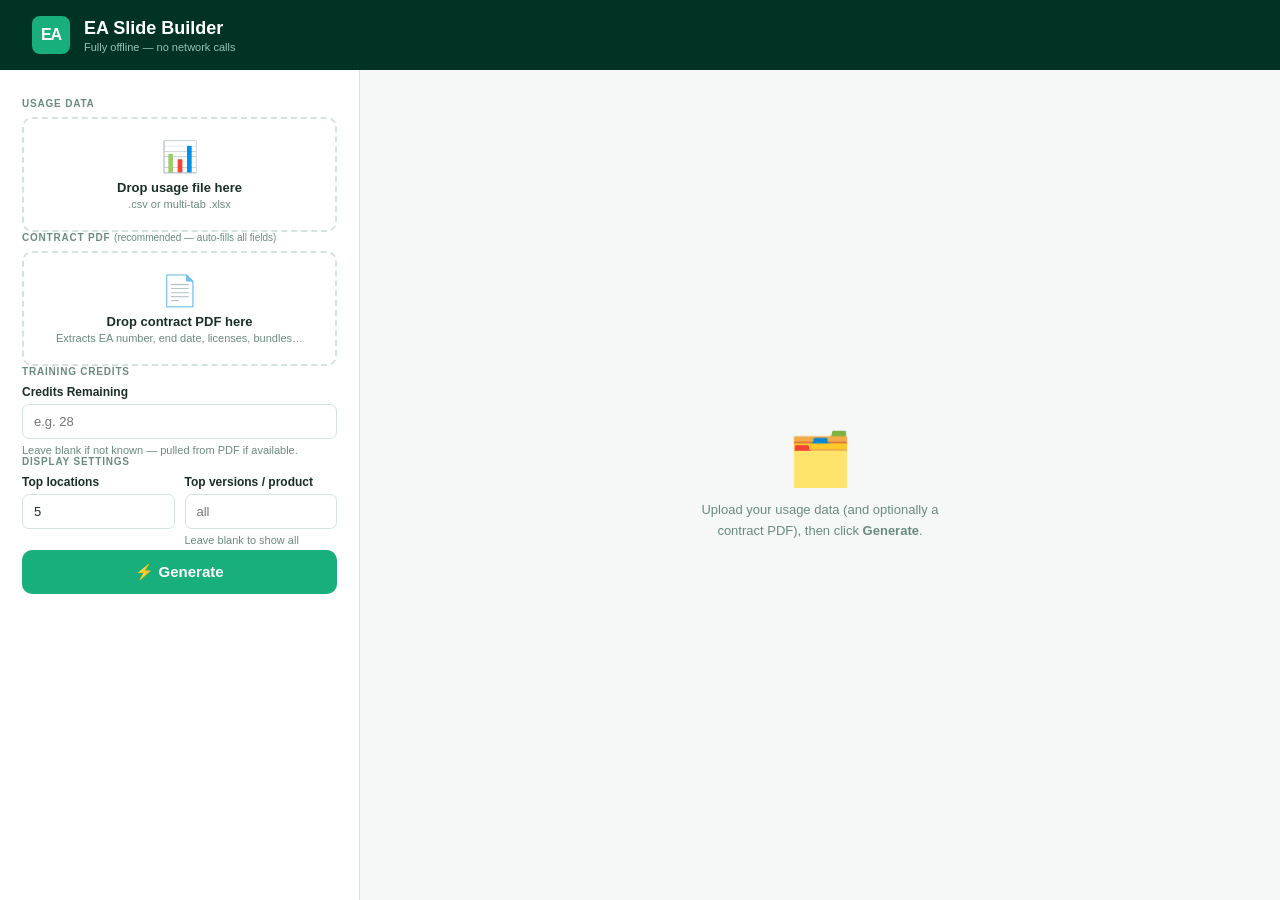
==== commit 2b7f3df2: "Fix column detection for real Tableau/BI exports; add top versions option - Fix count_col detection:" ====
--- a/ea-slide-builder/app/templates/index.html
+++ b/ea-slide-builder/app/templates/index.html
@@ -282,12 +282,19 @@
         </div>
       </div>
 
-      <!-- Top cities -->
+      <!-- Display settings -->
       <div>
         <div class="section-label">Display Settings</div>
-        <div class="field">
-          <label for="tc-n">Top locations to show</label>
-          <input type="number" name="top_cities" id="tc-n" min="1" max="20" value="5" />
+        <div style="display:grid; grid-template-columns:1fr 1fr; gap:10px;">
+          <div class="field">
+            <label for="tc-n">Top locations</label>
+            <input type="number" name="top_cities" id="tc-n" min="1" max="50" value="5" />
+          </div>
+          <div class="field">
+            <label for="tv-n">Top versions / product</label>
+            <input type="number" name="top_versions" id="tv-n" min="1" max="50" placeholder="all" />
+            <span class="hint">Leave blank to show all</span>
+          </div>
         </div>
       </div>
 
